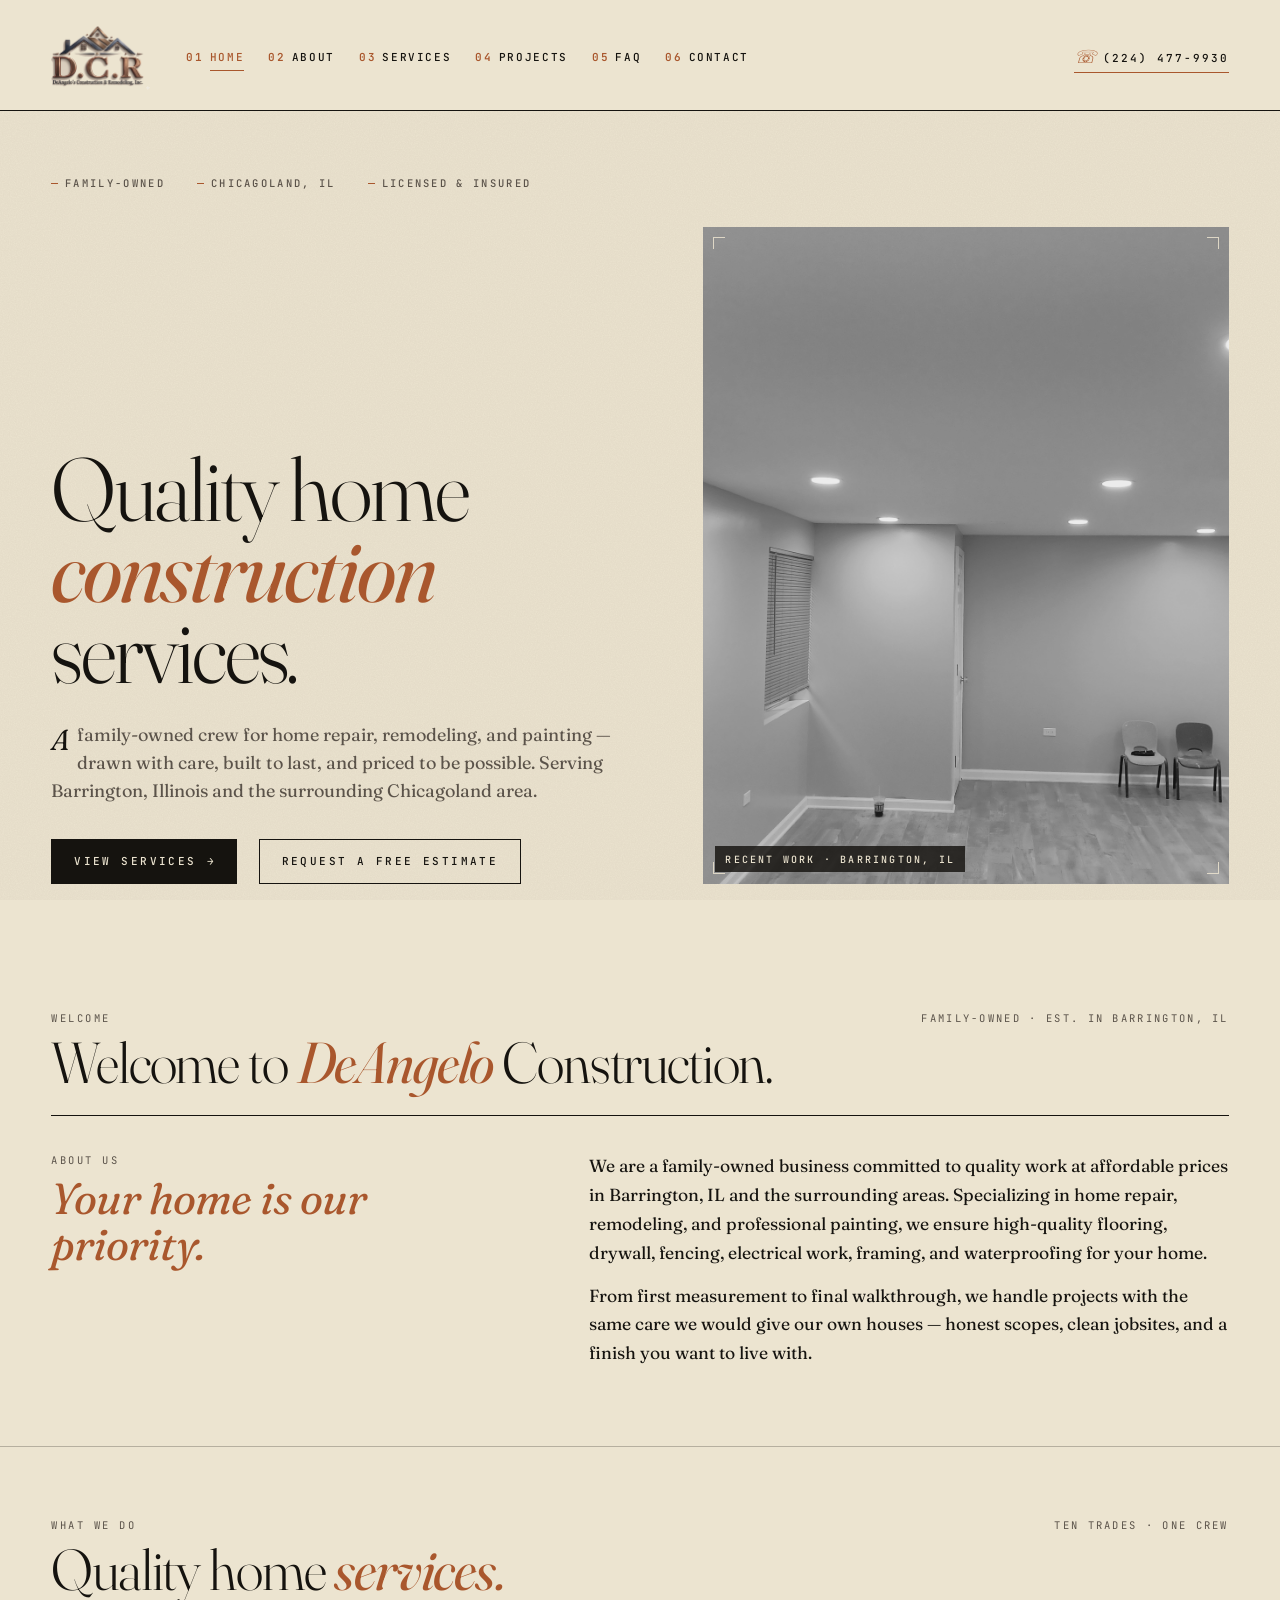
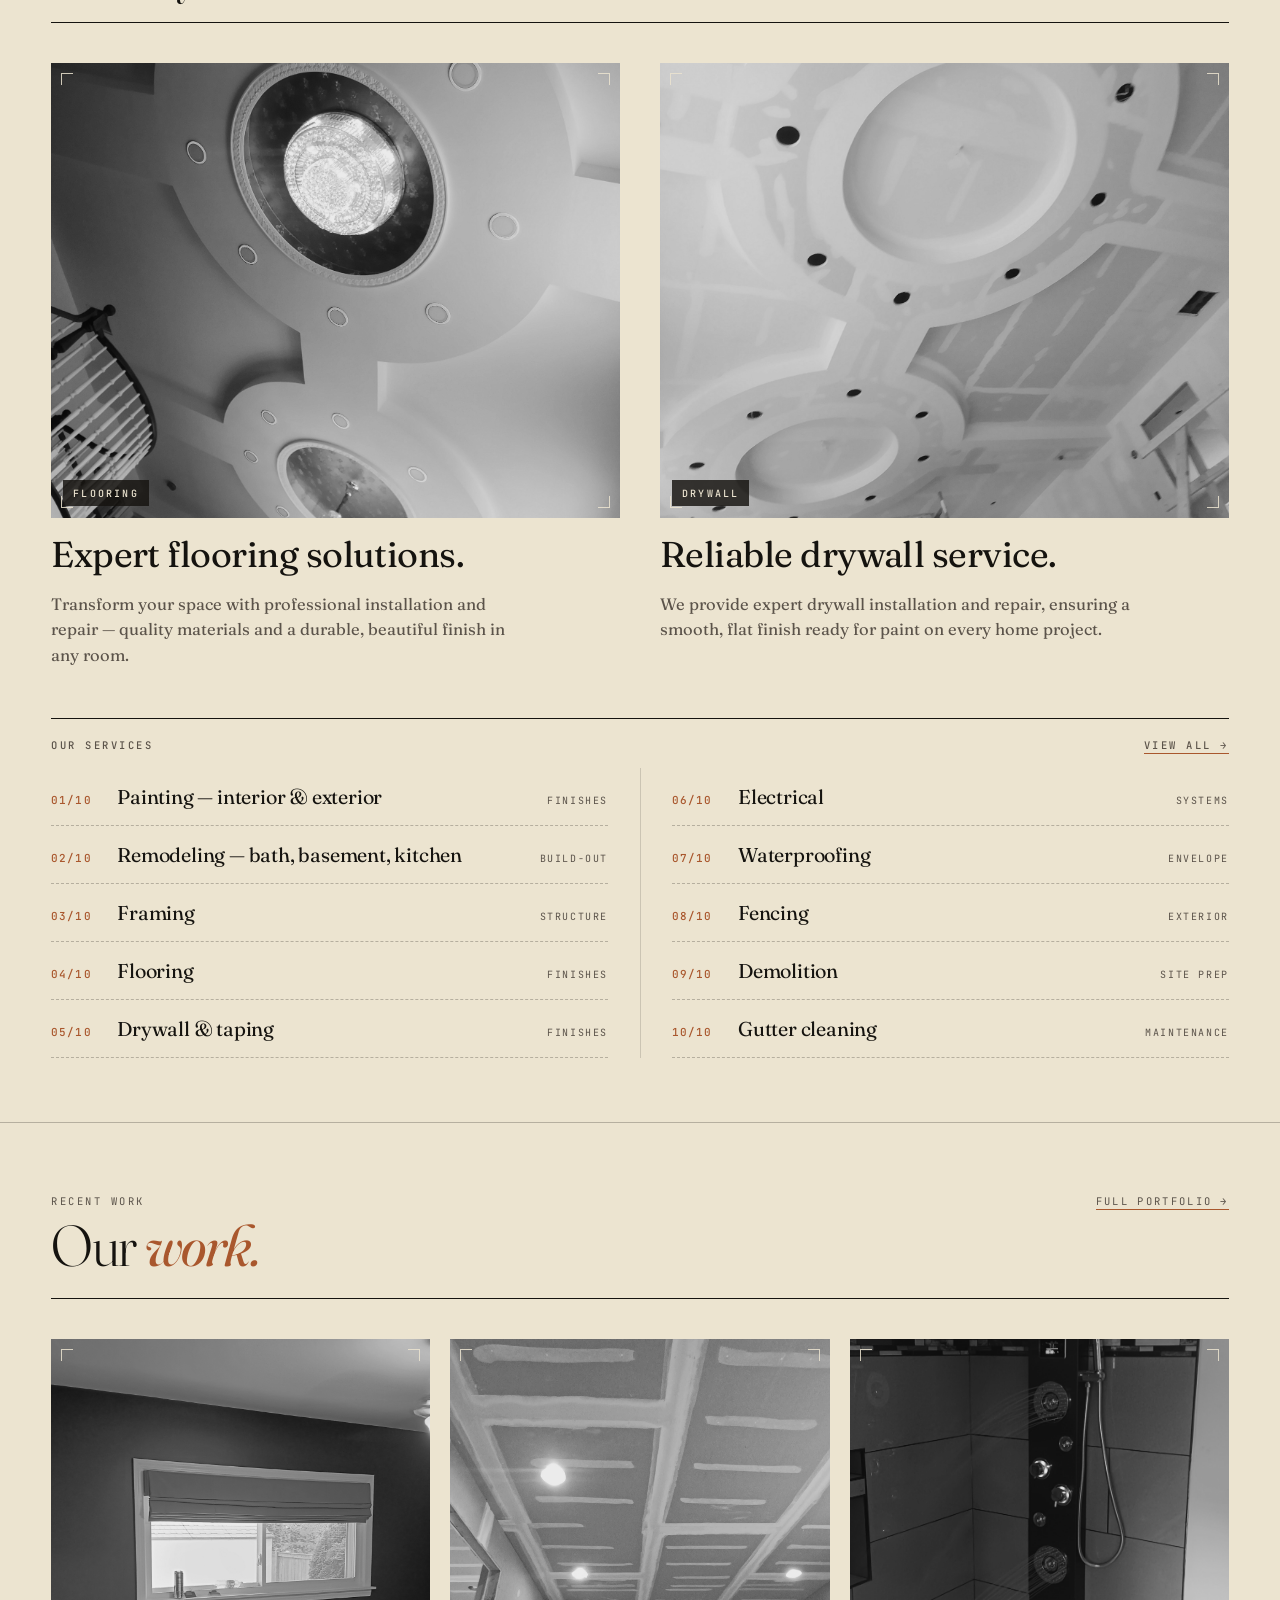
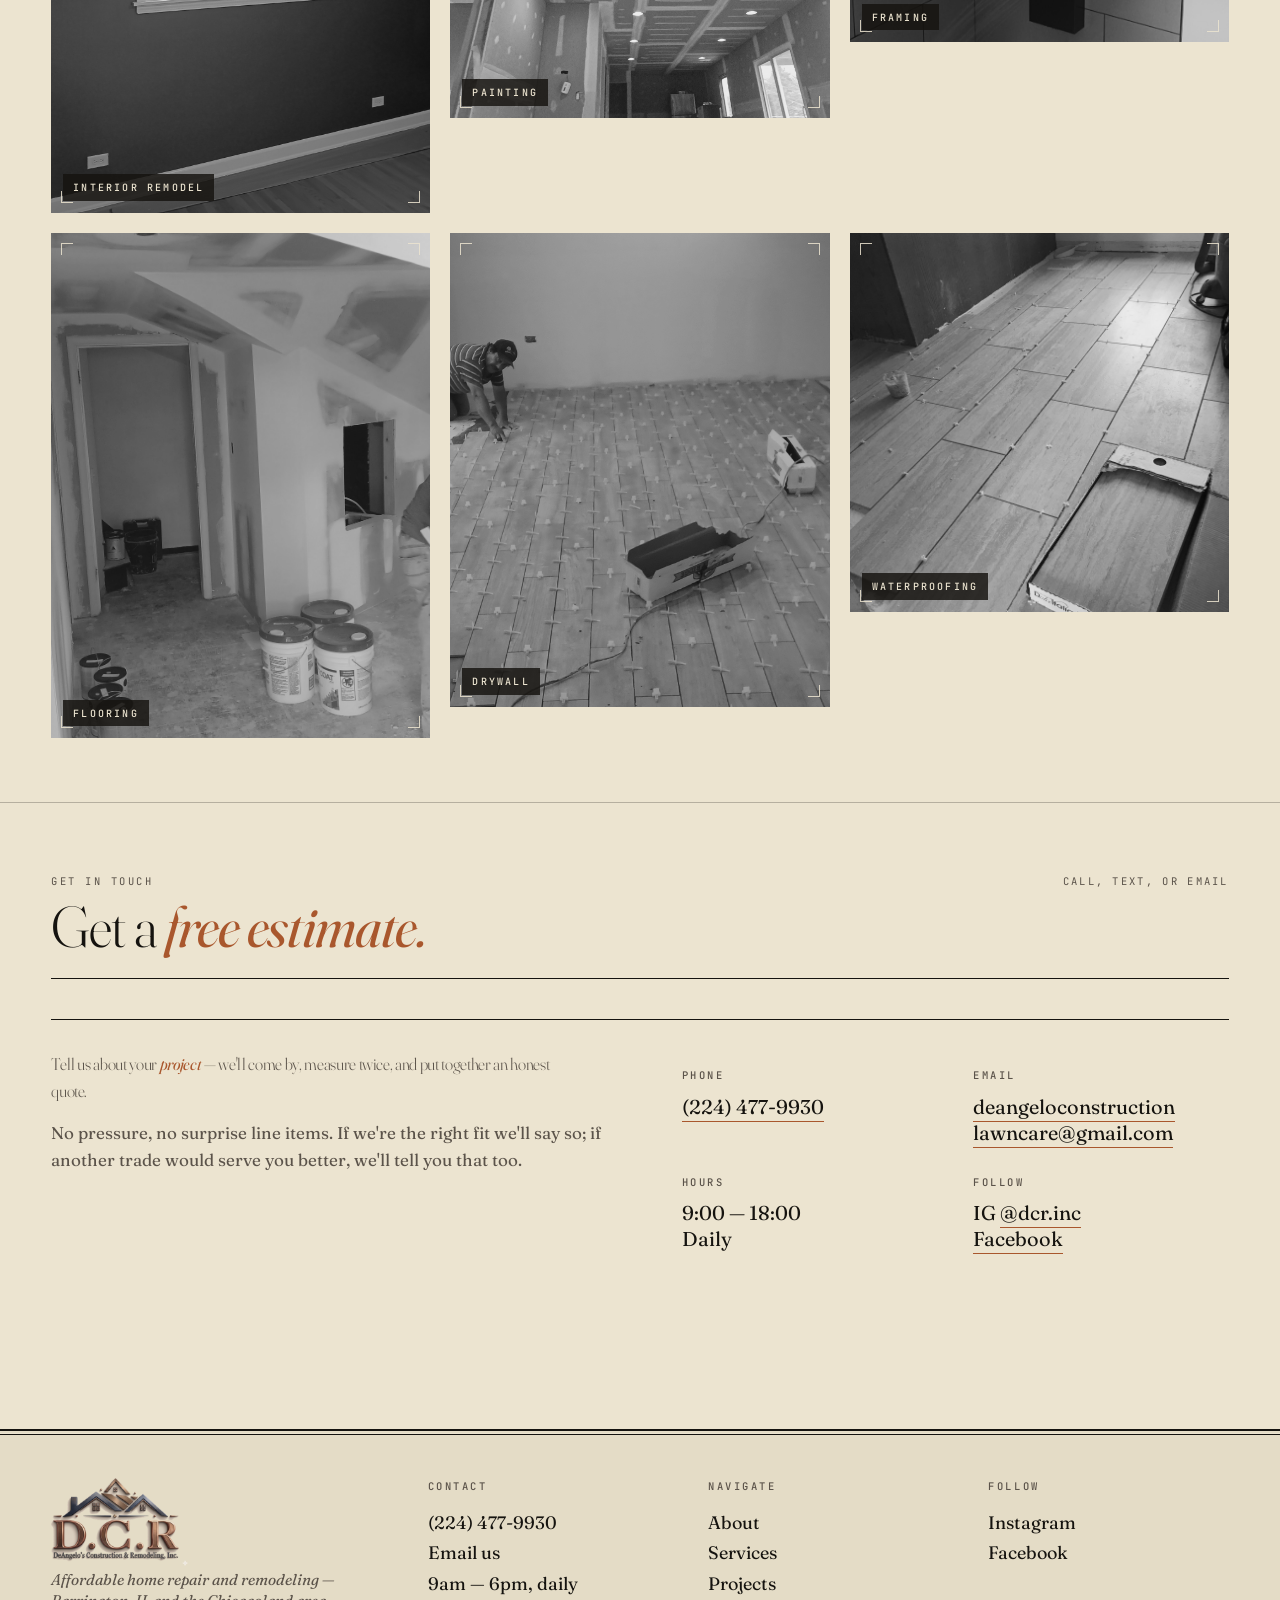
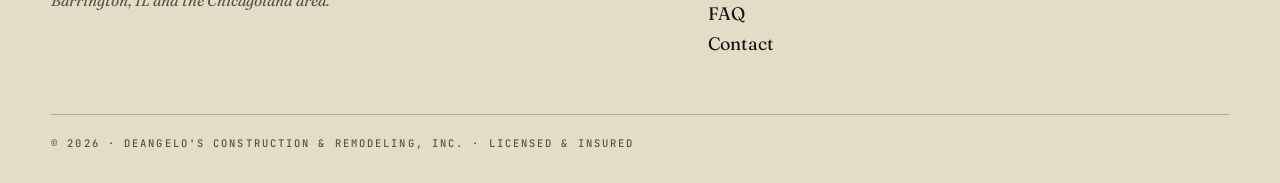
==== index.html @ f51b0d15 "Rebuild site as static HTML from WordPress backup - Six pages (home, about, services, projects, faq," ====
<!doctype html>
<html lang="en">
<head>
<meta charset="utf-8">
<meta name="viewport" content="width=device-width,initial-scale=1">
<title>DeAngelo's Construction &amp; Remodeling, Inc. — Quality Home Construction in Barrington, IL</title>
<meta name="description" content="Family-owned home repair and remodeling in Barrington, IL and the Chicagoland area. Painting, framing, flooring, drywall, electrical, and more.">

<link rel="icon" href="assets/images/favicon.ico" sizes="any">
<link rel="icon" type="image/png" sizes="32x32" href="assets/images/favicon-32.png">
<link rel="icon" type="image/png" sizes="192x192" href="assets/images/favicon-192.png">
<link rel="apple-touch-icon" href="assets/images/favicon-192.png">
<link rel="preconnect" href="https://fonts.googleapis.com">
<link rel="preconnect" href="https://fonts.gstatic.com" crossorigin>
<link href="https://fonts.googleapis.com/css2?family=Fraunces:ital,opsz,wght@0,9..144,300;0,9..144,400;0,9..144,500;0,9..144,600;0,9..144,800;1,9..144,300;1,9..144,400;1,9..144,500&family=JetBrains+Mono:wght@400;500;600&display=swap" rel="stylesheet">
<link rel="stylesheet" href="assets/styles.css">
</head>
<body>

<header class="site-nav">
  <div class="wrap">
    <a class="brand" href="index.html" aria-label="DeAngelo's Construction &amp; Remodeling, Inc. — home">
      <img src="assets/images/logo@sm.png" alt="DeAngelo's Construction &amp; Remodeling, Inc." width="400" height="258">
    </a>
    <button class="nav-toggle" type="button" aria-controls="primary-nav" aria-expanded="false" aria-label="Toggle navigation menu">
      <span class="bar"></span>
      <span class="bar"></span>
      <span class="bar"></span>
    </button>
    <nav id="primary-nav" aria-label="Primary">
      <ul class="nav-list">
        <li><span class="num">01</span><a href="index.html" aria-current="page">Home</a></li>
        <li><span class="num">02</span><a href="about.html">About</a></li>
        <li><span class="num">03</span><a href="services.html">Services</a></li>
        <li><span class="num">04</span><a href="projects.html">Projects</a></li>
        <li><span class="num">05</span><a href="faq.html">FAQ</a></li>
        <li><span class="num">06</span><a href="contact.html">Contact</a></li>
      </ul>
    </nav>
    <a class="nav-cta" href="tel:2244779930"><strong>☏</strong>(224) 477-9930</a>
  </div>
</header>

<main>

  <section class="hero">
    <div class="wrap">
      <div class="page-meta">
        
        
        <span>Family-owned</span>
        <span>Chicagoland, IL</span>
        <span>Licensed &amp; insured</span>
      </div>

      <div class="hero-grid">
        <div>
          <h1 class="hero-headline">Quality home <em>construction</em> services.</h1>
          <p class="hero-lede">A family-owned crew for home repair, remodeling, and painting — drawn with care, built to last, and priced to be possible. Serving Barrington, Illinois and the surrounding Chicagoland area.</p>
          <div class="hero-ctas">
            <a class="btn" href="services.html">View services <span class="arrow">→</span></a>
            <a class="btn btn-ghost" href="contact.html">Request a free estimate</a>
          </div>
        </div>
        <figure class="plate">
          <img src="assets/images/projects/1000006502.jpg" alt="Recent DeAngelo Construction project">
          
          <figcaption>Recent work · Barrington, IL</figcaption>
        </figure>
      </div>
    </div>
  </section>

  <section class="block">
    <div class="wrap">
      <div class="block-head">
        <div>
          <div class="eyebrow">Welcome</div>
          <h2>Welcome to <em>DeAngelo</em> Construction.</h2>
        </div>
        <span class="tag">Family-owned · Est. in Barrington, IL</span>
      </div>

      <div class="prose-grid">
        <div>
          <div class="label">About us</div>
          <h3>Your home is our priority.</h3>
        </div>
        <div>
          <p>We are a family-owned business committed to quality work at affordable prices in Barrington, IL and the surrounding areas. Specializing in home repair, remodeling, and professional painting, we ensure high-quality flooring, drywall, fencing, electrical work, framing, and waterproofing for your home.</p>
          <p>From first measurement to final walkthrough, we handle projects with the same care we would give our own houses — honest scopes, clean jobsites, and a finish you want to live with.</p>
        </div>
      </div>
    </div>
  </section>

  <section class="block">
    <div class="wrap">
      <div class="block-head">
        <div>
          <div class="eyebrow">What we do</div>
          <h2>Quality home <em>services.</em></h2>
        </div>
        <span class="tag">Ten trades · one crew</span>
      </div>

      <div class="feature-grid">

        <article class="feature">
          <figure class="plate">
            <img src="assets/images/projects/1000008046.jpg" alt="Flooring installation">
            
            <figcaption>Flooring</figcaption>
          </figure>
          
          <h3>Expert flooring solutions.</h3>
          <p>Transform your space with professional installation and repair — quality materials and a durable, beautiful finish in any room.</p>
        </article>

        <article class="feature">
          <figure class="plate">
            <img src="assets/images/projects/1000008059.jpg" alt="Drywall work">
            
            <figcaption>Drywall</figcaption>
          </figure>
          
          <h3>Reliable drywall service.</h3>
          <p>We provide expert drywall installation and repair, ensuring a smooth, flat finish ready for paint on every home project.</p>
        </article>

      </div>

      <div class="schedule">
        <div class="schedule-head">
          <span>Our services</span>
          <span><a href="services.html" style="border-bottom:1px solid var(--copper); padding-bottom:1px;">View all →</a></span>
        </div>
        <ol>
          <li><span class="num">01/10</span><span class="service">Painting — interior &amp; exterior</span><span class="tag">Finishes</span></li>
          <li><span class="num">02/10</span><span class="service">Remodeling — bath, basement, kitchen</span><span class="tag">Build-out</span></li>
          <li><span class="num">03/10</span><span class="service">Framing</span><span class="tag">Structure</span></li>
          <li><span class="num">04/10</span><span class="service">Flooring</span><span class="tag">Finishes</span></li>
          <li><span class="num">05/10</span><span class="service">Drywall &amp; taping</span><span class="tag">Finishes</span></li>
          <li><span class="num">06/10</span><span class="service">Electrical</span><span class="tag">Systems</span></li>
          <li><span class="num">07/10</span><span class="service">Waterproofing</span><span class="tag">Envelope</span></li>
          <li><span class="num">08/10</span><span class="service">Fencing</span><span class="tag">Exterior</span></li>
          <li><span class="num">09/10</span><span class="service">Demolition</span><span class="tag">Site prep</span></li>
          <li><span class="num">10/10</span><span class="service">Gutter cleaning</span><span class="tag">Maintenance</span></li>
        </ol>
      </div>
    </div>
  </section>

  <section class="block">
    <div class="wrap">
      <div class="block-head">
        <div>
          <div class="eyebrow">Recent work</div>
          <h2>Our <em>work.</em></h2>
        </div>
        <span class="tag"><a href="projects.html" style="border-bottom:1px solid var(--copper); padding-bottom:1px;">Full portfolio →</a></span>
      </div>

      <div class="gallery">
        <figure class="plate"><img src="assets/images/projects/1000005928.jpg" alt="Project photo"><figcaption>Interior remodel</figcaption></figure>
        <figure class="plate"><img src="assets/images/projects/1000006287.jpg" alt="Project photo"><figcaption>Painting</figcaption></figure>
        <figure class="plate"><img src="assets/images/projects/1000006771.jpg" alt="Project photo"><figcaption>Framing</figcaption></figure>
        <figure class="plate"><img src="assets/images/projects/1000006806.jpg" alt="Project photo"><figcaption>Flooring</figcaption></figure>
        <figure class="plate"><img src="assets/images/projects/1000006866.jpg" alt="Project photo"><figcaption>Drywall</figcaption></figure>
        <figure class="plate"><img src="assets/images/projects/1000007998.jpg" alt="Project photo"><figcaption>Waterproofing</figcaption></figure>
      </div>
    </div>
  </section>

  <section class="block">
    <div class="wrap">
      <div class="block-head">
        <div>
          <div class="eyebrow">Get in touch</div>
          <h2>Get a <em>free estimate.</em></h2>
        </div>
        <span class="tag">Call, text, or email</span>
      </div>

      <div class="contact-card">
        <div>
          <p class="contact-lede">Tell us about your <em>project</em> — we'll come by, measure twice, and put together an honest quote.</p>
          <p>No pressure, no surprise line items. If we're the right fit we'll say so; if another trade would serve you better, we'll tell you that too.</p>
        </div>
        <dl class="contact-info">
          <div>
            <dt>Phone</dt>
            <dd><a href="tel:2244779930">(224) 477-9930</a></dd>
          </div>
          <div>
            <dt>Email</dt>
            <dd><a href="mailto:deangeloconstructionlawncare@gmail.com">deangeloconstruction<br>lawncare@gmail.com</a></dd>
          </div>
          <div>
            <dt>Hours</dt>
            <dd>9:00 — 18:00<br>Daily</dd>
          </div>
          <div>
            <dt>Follow</dt>
            <dd>IG <a href="https://www.instagram.com/dcr.inc" rel="noopener">@dcr.inc</a><br><a href="https://www.facebook.com/profile.php?id=100078716022917" rel="noopener">Facebook</a></dd>
          </div>
        </dl>
      </div>
    </div>
  </section>

</main>

<footer class="site-footer">
  <div class="wrap">
    <div class="footer-grid">
      <div>
        <p class="footer-mark"><img src="assets/images/logo@sm.png" alt="DeAngelo's Construction &amp; Remodeling, Inc." width="400" height="258"></p>
        <p class="footer-tag">Affordable home repair and remodeling — Barrington, IL and the Chicagoland area.</p>
      </div>
      <div>
        <h4>Contact</h4>
        <ul>
          <li><a href="tel:2244779930">(224) 477-9930</a></li>
          <li><a href="mailto:deangeloconstructionlawncare@gmail.com">Email us</a></li>
          <li>9am — 6pm, daily</li>
        </ul>
      </div>
      <div>
        <h4>Navigate</h4>
        <ul>
          <li><a href="about.html">About</a></li>
          <li><a href="services.html">Services</a></li>
          <li><a href="projects.html">Projects</a></li>
          <li><a href="faq.html">FAQ</a></li>
          <li><a href="contact.html">Contact</a></li>
        </ul>
      </div>
      <div>
        <h4>Follow</h4>
        <ul>
          <li><a href="https://www.instagram.com/dcr.inc" rel="noopener">Instagram</a></li>
          <li><a href="https://www.facebook.com/profile.php?id=100078716022917" rel="noopener">Facebook</a></li>
        </ul>
      </div>
    </div>

    <div class="colophon">
      <span>© <span id="year">2026</span> · DeAngelo's Construction &amp; Remodeling, Inc. · Licensed &amp; insured</span>
      
    </div>
  </div>
</footer>

<script>
document.getElementById('year').textContent = new Date().getFullYear();
document.querySelectorAll('.nav-toggle').forEach(btn => {
  btn.addEventListener('click', () => {
    btn.setAttribute('aria-expanded', btn.getAttribute('aria-expanded') !== 'true');
  });
});
</script>
</body>
</html>
---- assets/styles.css ----
/* =========================================================
   DeAngelo Construction & Remodeling
   Blueprint & Craft — shared stylesheet
   ========================================================= */

:root {
  --bg:        #ece4d0;   /* paper cream */
  --bg-soft:   #e4dcc6;
  --bg-deep:   #d9d0b8;
  --ink:       #15130f;   /* graphite */
  --ink-soft:  #5b534a;
  --ink-mid:   #3a3630;
  --copper:    #a9572d;
  --copper-lt: #c47848;
  --rule:      rgba(21,19,15,0.25);
  --rule-soft: rgba(21,19,15,0.15);

  --font-display: "Fraunces", "Playfair Display", Georgia, serif;
  --font-body:    "Fraunces", Georgia, serif;
  --font-mono:    "JetBrains Mono", ui-monospace, Menlo, Consolas, monospace;

  --max: 1360px;
  --pad: clamp(24px, 4vw, 72px);
}

* { box-sizing: border-box; }
html { scroll-behavior: smooth; }
html, body { margin: 0; padding: 0; }

body {
  background: var(--bg);
  color: var(--ink);
  font-family: var(--font-body);
  font-size: 17px;
  line-height: 1.55;
  font-variation-settings: "opsz" 16;
  overflow-x: hidden;
}

/* paper grain overlay */
body::before {
  content: "";
  position: fixed; inset: 0;
  pointer-events: none;
  background-image: url("data:image/svg+xml;utf8,<svg xmlns='http://www.w3.org/2000/svg' width='240' height='240'><filter id='n'><feTurbulence type='fractalNoise' baseFrequency='0.85' numOctaves='2' seed='4'/><feColorMatrix values='0 0 0 0 0.08  0 0 0 0 0.06  0 0 0 0 0.03  0 0 0 0.065 0'/></filter><rect width='240' height='240' filter='url(%23n)'/></svg>");
  mix-blend-mode: multiply;
  opacity: 0.9;
  z-index: 1;
}

/* lift content above the grain */
.site-nav, main, .site-footer { position: relative; z-index: 2; }

a { color: inherit; text-decoration: none; }
img { max-width: 100%; display: block; }

::selection { background: var(--copper); color: var(--bg); }

/* =========================================================
   Reusable type
   ========================================================= */

.mono {
  font-family: var(--font-mono);
  font-size: 10.5px;
  font-weight: 500;
  letter-spacing: 0.22em;
  text-transform: uppercase;
  color: var(--ink-soft);
}

.mono .copper, .copper { color: var(--copper); }

.rule {
  height: 1px;
  background: var(--ink);
  border: 0;
  margin: 0;
}

/* =========================================================
   Wrapper
   ========================================================= */

.wrap {
  max-width: var(--max);
  margin: 0 auto;
  padding-left: var(--pad);
  padding-right: var(--pad);
}

/* =========================================================
   Site navigation
   ========================================================= */

.site-nav {
  padding: 26px 0 20px;
  border-bottom: 1px solid var(--ink);
  background: var(--bg);
}

.site-nav .wrap {
  display: grid;
  grid-template-columns: auto 1fr auto;
  gap: 36px;
  align-items: center;
}

.brand {
  display: flex;
  align-items: center;
  line-height: 0;
}
.brand img {
  height: 64px;
  width: auto;
  display: block;
  transition: opacity 0.25s;
}
.brand:hover img { opacity: 0.85; }

.nav-list {
  list-style: none;
  margin: 0; padding: 0;
  display: flex;
  flex-wrap: wrap;
  gap: 4px 24px;
  justify-self: center;
  font-family: var(--font-mono);
  font-size: 11px;
  font-weight: 500;
  letter-spacing: 0.15em;
  text-transform: uppercase;
}
.nav-list li { display: flex; align-items: baseline; gap: 6px; }
.nav-list .num { color: var(--copper); font-weight: 600; }
.nav-list a {
  position: relative;
  padding: 3px 0;
  transition: color 0.2s;
}
.nav-list a::after {
  content: "";
  position: absolute;
  left: 0; right: 0; bottom: -1px;
  height: 1px;
  background: var(--copper);
  transform: scaleX(0);
  transform-origin: left;
  transition: transform 0.3s cubic-bezier(.2,.7,.2,1);
}
.nav-list a:hover::after,
.nav-list a[aria-current="page"]::after { transform: scaleX(1); }
.nav-list a[aria-current="page"] { color: var(--copper); }

.nav-cta {
  font-family: var(--font-mono);
  font-size: 11px;
  font-weight: 500;
  letter-spacing: 0.18em;
  text-transform: uppercase;
  color: var(--ink);
  border-bottom: 1px solid var(--copper);
  padding-bottom: 2px;
  white-space: nowrap;
  justify-self: end;
}
.nav-cta strong {
  font-family: var(--font-display);
  font-weight: 500;
  font-style: italic;
  font-size: 18px;
  letter-spacing: 0;
  text-transform: none;
  color: var(--copper);
  margin-right: 6px;
  vertical-align: -1px;
}

/* Hamburger button — hidden on desktop, shown on mobile */
.nav-toggle {
  display: none;
  cursor: pointer;
  width: 44px;
  height: 44px;
  padding: 0;
  border: 1px solid var(--ink);
  background: transparent;
  flex-direction: column;
  justify-content: center;
  align-items: center;
  gap: 5px;
  font: inherit;
  color: inherit;
  transition: background 0.2s;
}
.nav-toggle .bar {
  display: block;
  width: 20px;
  height: 1.5px;
  background: var(--ink);
  transform-origin: center;
  transition: transform 0.25s cubic-bezier(.2,.6,.2,1), opacity 0.2s, background 0.2s;
}
.nav-toggle[aria-expanded="true"] { background: var(--ink); }
.nav-toggle[aria-expanded="true"] .bar { background: var(--bg); }
.nav-toggle[aria-expanded="true"] .bar:nth-child(1) { transform: translateY(6.5px) rotate(45deg); }
.nav-toggle[aria-expanded="true"] .bar:nth-child(2) { opacity: 0; }
.nav-toggle[aria-expanded="true"] .bar:nth-child(3) { transform: translateY(-6.5px) rotate(-45deg); }

/* =========================================================
   Page meta row — "Figure 01 · Plate A · etc."
   ========================================================= */

.page-meta {
  display: flex;
  flex-wrap: wrap;
  gap: 6px 32px;
  padding: 22px 0 0;
  font-family: var(--font-mono);
  font-size: 10.5px;
  font-weight: 500;
  letter-spacing: 0.22em;
  text-transform: uppercase;
  color: var(--ink-soft);
}
.page-meta span { position: relative; padding-left: 14px; }
.page-meta span::before {
  content: "";
  position: absolute;
  left: 0; top: 50%;
  width: 7px; height: 1px;
  background: var(--copper);
}

/* =========================================================
   Hero — full home hero with side-by-side composition
   ========================================================= */

.hero {
  padding: 42px 0 56px;
}
.hero-grid {
  display: grid;
  grid-template-columns: 1.15fr 1fr;
  gap: 48px;
  align-items: end;
  margin-top: 36px;
}
.hero-headline {
  margin: 0;
  font-family: var(--font-display);
  font-weight: 300;
  font-size: clamp(52px, 7vw, 120px);
  line-height: 0.9;
  letter-spacing: -0.025em;
  font-variation-settings: "opsz" 144;
  text-wrap: balance;
}
.hero-headline em {
  font-style: italic;
  font-weight: 400;
  color: var(--copper);
}
.hero-lede {
  margin: 30px 0 0;
  font-size: 18px;
  line-height: 1.55;
  max-width: 48ch;
  color: var(--ink-soft);
}
.hero-lede::first-letter {
  font-size: 1.6em;
  line-height: 0.9;
  float: left;
  padding: 6px 8px 0 0;
  color: var(--ink);
  font-style: italic;
  font-weight: 400;
}

.hero-ctas {
  margin-top: 34px;
  display: flex;
  flex-wrap: wrap;
  gap: 16px 22px;
  align-items: center;
}

.btn {
  display: inline-flex;
  align-items: center;
  gap: 10px;
  padding: 13px 22px;
  font-family: var(--font-mono);
  font-size: 11px;
  font-weight: 500;
  letter-spacing: 0.22em;
  text-transform: uppercase;
  background: var(--ink);
  color: var(--bg);
  border: 1px solid var(--ink);
  transition: background 0.25s, color 0.25s, transform 0.25s;
}
.btn:hover { background: var(--copper); border-color: var(--copper); transform: translateY(-1px); }

.btn-ghost {
  background: transparent;
  color: var(--ink);
}
.btn-ghost:hover {
  background: var(--ink);
  color: var(--bg);
}

.btn .arrow { font-family: var(--font-mono); font-weight: 600; letter-spacing: 0; }

/* =========================================================
   Photo plate
   ========================================================= */

.plate {
  aspect-ratio: 4/5;
  position: relative;
  overflow: hidden;
  margin: 0;
  background: #2a2824;
}
.plate img {
  width: 100%; height: 100%;
  object-fit: cover; display: block;
  filter: grayscale(1) contrast(0.97) brightness(0.94);
  transition: filter 0.6s;
}
.plate:hover img { filter: grayscale(0.15) contrast(1) brightness(1); }
.plate figcaption {
  position: absolute;
  left: 12px; bottom: 12px;
  padding: 6px 10px 5px;
  font-family: var(--font-mono);
  font-size: 10px;
  font-weight: 500;
  letter-spacing: 0.22em;
  text-transform: uppercase;
  color: var(--bg);
  background: rgba(21,19,15,0.82);
}
.plate .index {
  position: absolute;
  top: 12px; right: 12px;
  padding: 5px 9px;
  font-family: var(--font-mono);
  font-size: 10px;
  font-weight: 500;
  letter-spacing: 0.18em;
  color: var(--bg);
  background: rgba(21,19,15,0.82);
}
/* registration tick marks in each corner */
.plate::before {
  content: "";
  position: absolute; inset: 10px;
  pointer-events: none;
  z-index: 3;
  background:
    linear-gradient(var(--bg),var(--bg)) top left    /12px 1px no-repeat,
    linear-gradient(var(--bg),var(--bg)) top left    /1px 12px no-repeat,
    linear-gradient(var(--bg),var(--bg)) top right   /12px 1px no-repeat,
    linear-gradient(var(--bg),var(--bg)) top right   /1px 12px no-repeat,
    linear-gradient(var(--bg),var(--bg)) bottom left /12px 1px no-repeat,
    linear-gradient(var(--bg),var(--bg)) bottom left /1px 12px no-repeat,
    linear-gradient(var(--bg),var(--bg)) bottom right/12px 1px no-repeat,
    linear-gradient(var(--bg),var(--bg)) bottom right/1px 12px no-repeat;
  opacity: 0.85;
}

/* =========================================================
   Page header (for interior pages)
   ========================================================= */

.page-header {
  padding: 56px 0 48px;
  border-bottom: 1px solid var(--ink);
}
.page-header .page-meta { padding-top: 0; }
.page-header h1 {
  margin: 28px 0 0;
  font-family: var(--font-display);
  font-weight: 300;
  font-size: clamp(64px, 9vw, 148px);
  line-height: 0.88;
  letter-spacing: -0.03em;
  font-variation-settings: "opsz" 144;
  text-wrap: balance;
}
.page-header h1 em {
  font-style: italic;
  font-weight: 400;
  color: var(--copper);
}
.page-header .dek {
  margin: 22px 0 0;
  max-width: 60ch;
  font-size: 19px;
  line-height: 1.5;
  color: var(--ink-soft);
}
.page-header .dek::first-letter {
  font-size: 1.6em;
  line-height: 0.9;
  float: left;
  padding: 6px 8px 0 0;
  color: var(--ink);
  font-style: italic;
}

/* =========================================================
   Generic section
   ========================================================= */

section.block { padding: 64px 0; }
section.block + section.block { border-top: 1px solid var(--rule); }

.block-head {
  display: grid;
  grid-template-columns: 1fr auto;
  align-items: baseline;
  gap: 24px;
  padding-bottom: 24px;
  border-bottom: 1px solid var(--ink);
}
.block-head .eyebrow { font-family: var(--font-mono); font-size: 10.5px; letter-spacing: 0.24em; text-transform: uppercase; color: var(--ink-soft); }
.block-head h2 {
  margin: 10px 0 0;
  font-family: var(--font-display);
  font-weight: 300;
  font-size: clamp(38px, 4.5vw, 68px);
  line-height: 0.95;
  letter-spacing: -0.02em;
  font-variation-settings: "opsz" 120;
}
.block-head h2 em { font-style: italic; font-weight: 400; color: var(--copper); }
.block-head .tag {
  font-family: var(--font-mono);
  font-size: 10.5px;
  letter-spacing: 0.22em;
  text-transform: uppercase;
  color: var(--ink-soft);
  padding-top: 6px;
  white-space: nowrap;
}

/* =========================================================
   Welcome / prose block
   ========================================================= */

.prose-grid {
  display: grid;
  grid-template-columns: 1fr 1.35fr;
  gap: 64px;
  margin-top: 36px;
  align-items: start;
}
.prose-grid .label {
  font-family: var(--font-mono);
  font-size: 10.5px;
  letter-spacing: 0.24em;
  text-transform: uppercase;
  color: var(--ink-soft);
}
.prose-grid h3 {
  margin: 8px 0 18px;
  font-family: var(--font-display);
  font-weight: 400;
  font-style: italic;
  font-size: clamp(30px, 3.4vw, 46px);
  line-height: 1.05;
  letter-spacing: -0.015em;
  color: var(--copper);
}
.prose-grid p {
  margin: 0 0 14px;
  font-size: 17.5px;
  line-height: 1.65;
}
.prose-grid p strong { font-weight: 600; }
.prose-grid ul {
  margin: 14px 0 0;
  padding: 0;
  list-style: none;
}
.prose-grid ul li {
  position: relative;
  padding: 6px 0 6px 28px;
  border-top: 1px dashed var(--rule);
  font-size: 16px;
}
.prose-grid ul li:last-child { border-bottom: 1px dashed var(--rule); }
.prose-grid ul li::before {
  content: "+";
  position: absolute;
  left: 4px; top: 6px;
  font-family: var(--font-mono);
  color: var(--copper);
  font-weight: 600;
}

/* =========================================================
   Feature cards — two-column spec cards
   ========================================================= */

.feature-grid {
  display: grid;
  grid-template-columns: 1fr 1fr;
  gap: 40px;
  margin-top: 40px;
}
.feature {
  display: grid;
  grid-template-rows: auto auto auto 1fr;
  gap: 18px;
}
.feature .plate { aspect-ratio: 5/4; }
.feature .num {
  font-family: var(--font-mono);
  font-size: 10.5px;
  letter-spacing: 0.22em;
  text-transform: uppercase;
  color: var(--copper);
}
.feature h3 {
  margin: 0;
  font-family: var(--font-display);
  font-weight: 400;
  font-size: clamp(26px, 2.8vw, 36px);
  line-height: 1.05;
  letter-spacing: -0.015em;
}
.feature p {
  margin: 0;
  font-size: 16.5px;
  line-height: 1.55;
  color: var(--ink-soft);
  max-width: 44ch;
}

/* =========================================================
   Drawing schedule — services as numbered list
   ========================================================= */

.schedule {
  margin-top: 32px;
  padding-top: 18px;
  border-top: 1px solid var(--ink);
}
.schedule-head {
  display: flex;
  justify-content: space-between;
  align-items: baseline;
  margin-bottom: 14px;
  font-family: var(--font-mono);
  font-size: 10.5px;
  font-weight: 500;
  letter-spacing: 0.24em;
  text-transform: uppercase;
  color: var(--ink-soft);
}
.schedule ol {
  list-style: none; margin: 0; padding: 0;
  columns: 2;
  column-gap: 64px;
  column-rule: 1px solid var(--rule-soft);
}
.schedule li {
  display: grid;
  grid-template-columns: 52px 1fr auto;
  align-items: baseline;
  gap: 14px;
  padding: 13px 0;
  border-bottom: 1px dashed var(--rule);
  break-inside: avoid;
}
.schedule li .num {
  font-family: var(--font-mono);
  font-size: 11px;
  font-weight: 500;
  letter-spacing: 0.1em;
  color: var(--copper);
}
.schedule li .service {
  font-family: var(--font-display);
  font-size: 20px;
  font-weight: 400;
  font-variation-settings: "opsz" 36;
  letter-spacing: -0.01em;
}
.schedule li .tag {
  font-family: var(--font-mono);
  font-size: 10px;
  letter-spacing: 0.16em;
  text-transform: uppercase;
  color: var(--ink-soft);
}

/* =========================================================
   Service plates (detailed — for /services page)
   ========================================================= */

.service-list {
  list-style: none;
  margin: 40px 0 0;
  padding: 0;
  counter-reset: sv;
}
.service-list > li {
  counter-increment: sv;
  display: grid;
  grid-template-columns: 80px 1fr auto;
  gap: 28px;
  align-items: baseline;
  padding: 26px 0;
  border-top: 1px solid var(--rule);
  transition: background 0.3s;
}
.service-list > li:last-child { border-bottom: 1px solid var(--rule); }
.service-list > li:hover { background: rgba(169,87,45,0.05); }
.service-list > li .num {
  font-family: var(--font-mono);
  font-size: 11px;
  font-weight: 500;
  letter-spacing: 0.14em;
  color: var(--copper);
}
.service-list > li .num::before {
  content: counter(sv, decimal-leading-zero) "/10";
}
.service-list > li .body h3 {
  margin: 0 0 6px;
  font-family: var(--font-display);
  font-weight: 400;
  font-size: clamp(26px, 3vw, 38px);
  line-height: 1.1;
  letter-spacing: -0.015em;
}
.service-list > li .body p {
  margin: 0;
  max-width: 64ch;
  color: var(--ink-soft);
  line-height: 1.55;
  font-size: 16.5px;
}
.service-list > li .tag {
  font-family: var(--font-mono);
  font-size: 10px;
  letter-spacing: 0.2em;
  text-transform: uppercase;
  color: var(--ink-soft);
  white-space: nowrap;
}

/* =========================================================
   Project gallery
   ========================================================= */

.gallery {
  margin-top: 40px;
  display: grid;
  grid-template-columns: repeat(3, 1fr);
  gap: 20px;
}
.gallery .plate { aspect-ratio: 4/5; }
.gallery .plate:nth-child(4n+2) { aspect-ratio: 1/1; }
.gallery .plate:nth-child(4n+3) { aspect-ratio: 5/4; }
.gallery .plate:nth-child(4n)   { aspect-ratio: 3/4; }

/* =========================================================
   FAQ — details/summary
   ========================================================= */

.faqs {
  margin: 40px 0 0;
  padding: 0;
  list-style: none;
  counter-reset: faq;
}
.faqs details {
  counter-increment: faq;
  padding: 22px 0;
  border-top: 1px solid var(--rule);
}
.faqs details:last-child { border-bottom: 1px solid var(--rule); }
.faqs summary {
  list-style: none;
  cursor: pointer;
  display: grid;
  grid-template-columns: 64px 1fr auto;
  gap: 20px;
  align-items: baseline;
  font-family: var(--font-display);
  font-weight: 400;
  font-size: clamp(20px, 2.2vw, 28px);
  line-height: 1.25;
  letter-spacing: -0.01em;
  transition: color 0.2s;
}
.faqs summary::-webkit-details-marker { display: none; }
.faqs summary:hover { color: var(--copper); }
.faqs summary::before {
  content: "Q." counter(faq, decimal-leading-zero);
  font-family: var(--font-mono);
  font-size: 11px;
  font-weight: 500;
  letter-spacing: 0.16em;
  color: var(--copper);
}
.faqs summary .plus {
  font-family: var(--font-mono);
  font-size: 18px;
  color: var(--copper);
  transition: transform 0.3s;
  line-height: 1;
}
.faqs details[open] summary .plus { transform: rotate(45deg); }
.faqs .answer {
  grid-column: 2;
  margin: 14px 0 0 84px;
  max-width: 62ch;
  color: var(--ink-soft);
  font-size: 17px;
  line-height: 1.65;
}
.faqs .answer::before {
  content: "A.";
  font-family: var(--font-mono);
  font-size: 11px;
  letter-spacing: 0.16em;
  color: var(--copper);
  display: block;
  margin-bottom: 4px;
}

/* =========================================================
   Contact card — large, gallery-plate style
   ========================================================= */

.contact-card {
  margin-top: 40px;
  display: grid;
  grid-template-columns: 1.05fr 1fr;
  gap: 56px;
  align-items: start;
  padding-top: 30px;
  border-top: 1px solid var(--ink);
}
.contact-lede {
  font-family: var(--font-display);
  font-weight: 300;
  font-size: clamp(30px, 3.6vw, 48px);
  line-height: 1.05;
  letter-spacing: -0.02em;
  margin: 0 0 22px;
  font-variation-settings: "opsz" 108;
}
.contact-lede em { font-style: italic; font-weight: 400; color: var(--copper); }
.contact-card p { margin: 0 0 14px; font-size: 17px; line-height: 1.6; color: var(--ink-soft); max-width: 52ch; }

.contact-info {
  display: grid;
  grid-template-columns: 1fr 1fr;
  gap: 28px 36px;
}
.contact-info dt {
  font-family: var(--font-mono);
  font-size: 10.5px;
  font-weight: 500;
  letter-spacing: 0.24em;
  text-transform: uppercase;
  color: var(--ink-soft);
  margin-bottom: 10px;
}
.contact-info dd {
  margin: 0;
  font-family: var(--font-display);
  font-size: 20px;
  font-weight: 400;
  line-height: 1.3;
  font-variation-settings: "opsz" 24;
}
.contact-info dd a {
  border-bottom: 1px solid var(--copper);
  padding-bottom: 2px;
  transition: color 0.2s, border-color 0.2s;
}
.contact-info dd a:hover { color: var(--copper); }

.territory {
  margin-top: 30px;
  padding-top: 24px;
  border-top: 1px dashed var(--rule);
  font-size: 14.5px;
  line-height: 1.6;
  color: var(--ink-soft);
  font-style: italic;
  font-variation-settings: "opsz" 14;
}
.territory strong {
  font-style: normal;
  font-family: var(--font-mono);
  font-size: 10.5px;
  font-weight: 500;
  letter-spacing: 0.22em;
  text-transform: uppercase;
  color: var(--ink);
  margin-right: 10px;
}

/* =========================================================
   Footer
   ========================================================= */

.site-footer {
  margin-top: 96px;
  padding: 48px 0 32px;
  border-top: 1px solid var(--ink);
  background: var(--bg-soft);
  position: relative;
}
.site-footer::before {
  content: "";
  position: absolute;
  left: 0; right: 0; top: 0;
  height: 1px;
  background: var(--ink);
  box-shadow: 0 3px 0 var(--bg), 0 4px 0 var(--ink);
}

.footer-grid {
  display: grid;
  grid-template-columns: 1.4fr 1fr 1fr 1fr;
  gap: 40px;
}
.footer-grid h4 {
  margin: 0 0 14px;
  font-family: var(--font-mono);
  font-size: 10.5px;
  font-weight: 500;
  letter-spacing: 0.24em;
  text-transform: uppercase;
  color: var(--ink-soft);
}
.footer-grid p, .footer-grid li {
  margin: 0;
  font-family: var(--font-display);
  font-size: 18px;
  font-weight: 400;
  line-height: 1.35;
  font-variation-settings: "opsz" 20;
}
.footer-grid ul { list-style: none; padding: 0; display: grid; gap: 6px; }
.footer-grid a { border-bottom: 1px solid transparent; transition: border-color 0.2s, color 0.2s; }
.footer-grid a:hover { color: var(--copper); border-color: var(--copper); }

.footer-mark { margin: 0 0 14px; line-height: 0; }
.footer-mark img {
  height: 88px;
  width: auto;
  display: block;
}
.footer-tag {
  max-width: 30ch;
  font-size: 15.5px !important;
  color: var(--ink-soft);
  font-style: italic;
  margin-top: 4px !important;
}

.colophon {
  margin-top: 40px;
  padding-top: 20px;
  border-top: 1px solid var(--rule);
  display: flex;
  flex-wrap: wrap;
  gap: 12px 24px;
  justify-content: space-between;
  align-items: center;
  font-family: var(--font-mono);
  font-size: 10.5px;
  font-weight: 500;
  letter-spacing: 0.2em;
  text-transform: uppercase;
  color: var(--ink-soft);
}
.colophon a { border-bottom: 1px solid var(--rule); padding-bottom: 1px; }
.colophon a:hover { color: var(--copper); border-color: var(--copper); }

/* =========================================================
   Page-load animation
   ========================================================= */

@keyframes rise {
  from { opacity: 0; transform: translateY(14px); }
  to   { opacity: 1; transform: translateY(0); }
}

main > *, .site-nav > * {
  animation: rise 0.7s cubic-bezier(.2,.65,.2,1) both;
}
main > *:nth-child(1) { animation-delay: 0.05s; }
main > *:nth-child(2) { animation-delay: 0.15s; }
main > *:nth-child(3) { animation-delay: 0.25s; }
main > *:nth-child(4) { animation-delay: 0.35s; }
main > *:nth-child(5) { animation-delay: 0.45s; }

@media (prefers-reduced-motion: reduce) {
  main > *, .site-nav > * { animation: none; }
  .plate img { transition: none; }
}

/* =========================================================
   Responsive
   ========================================================= */

@media (max-width: 1040px) {
  .hero-grid,
  .prose-grid,
  .contact-card,
  .footer-grid { grid-template-columns: 1fr; gap: 40px; }
  .feature-grid { grid-template-columns: 1fr; }
  .gallery { grid-template-columns: 1fr 1fr; }
  .schedule ol { columns: 1; }
}

/* Mobile navigation — hamburger drawer */
@media (max-width: 860px) {
  .site-nav { position: relative; z-index: 20; }
  .site-nav .wrap {
    display: flex;
    align-items: center;
    gap: 14px;
  }
  .brand       { order: 1; }
  .nav-cta     {
    order: 2;
    flex: 1;
    justify-self: unset;
    text-align: center;
    border-bottom: 0;
    padding-bottom: 0;
    font-size: 10px;
    white-space: nowrap;
  }
  .nav-cta strong { font-size: 17px; margin-right: 5px; }
  .nav-toggle  { order: 3; display: flex; flex: 0 0 auto; }

  .site-nav nav {
    display: none;
    position: absolute;
    top: 100%;
    left: 0;
    right: 0;
    z-index: 1;
    background: var(--bg);
    border-top: 1px solid var(--ink);
    border-bottom: 1px solid var(--ink);
    padding: 10px var(--pad) 16px;
    box-shadow: 0 16px 28px -18px rgba(21,19,15,0.35);
    animation: drawer-drop 0.22s cubic-bezier(.2,.7,.2,1);
  }
  /* Solid fill — underneath the grain + content below */
  .site-nav nav::before {
    content: "";
    position: absolute;
    inset: 0;
    background: var(--bg);
    z-index: -1;
  }
  .site-nav .nav-toggle[aria-expanded="true"] + nav { display: block; }

  .nav-list {
    flex-direction: column;
    flex-wrap: nowrap;
    align-items: stretch;
    justify-self: stretch;
    gap: 0;
    font-size: 12.5px;
    letter-spacing: 0.18em;
  }
  .nav-list li {
    padding: 13px 0;
    border-top: 1px dashed var(--rule-soft);
  }
  .nav-list li:first-child { border-top: 0; }
  .nav-list a { display: inline-block; padding: 2px 0; }
  .nav-list a::after { display: none; }
}

@keyframes drawer-drop {
  from { opacity: 0; transform: translateY(-6px); }
  to   { opacity: 1; transform: translateY(0); }
}

@media (max-width: 640px) {
  :root { --pad: 22px; }
  .brand img { height: 44px; }
  .footer-mark img { height: 72px; }
  .site-nav { padding: 18px 0 14px; }
  .nav-toggle { width: 40px; height: 40px; }
  .nav-cta { font-size: 9.5px; }
  .nav-cta strong { font-size: 15px; margin-right: 4px; }
  .hero { padding: 28px 0 40px; }
  .hero-lede::first-letter,
  .page-header .dek::first-letter { font-size: 1.3em; padding: 4px 6px 0 0; }
  .gallery { grid-template-columns: 1fr; }
  .service-list > li { grid-template-columns: 56px 1fr; }
  .service-list > li .tag { grid-column: 1 / -1; padding-left: 0; }
  .faqs summary { grid-template-columns: 48px 1fr auto; gap: 14px; font-size: 20px; }
  .faqs .answer { margin-left: 62px; }
  .contact-info { grid-template-columns: 1fr; }
  .block-head { grid-template-columns: 1fr; }
  .block-head .tag { white-space: normal; }
}
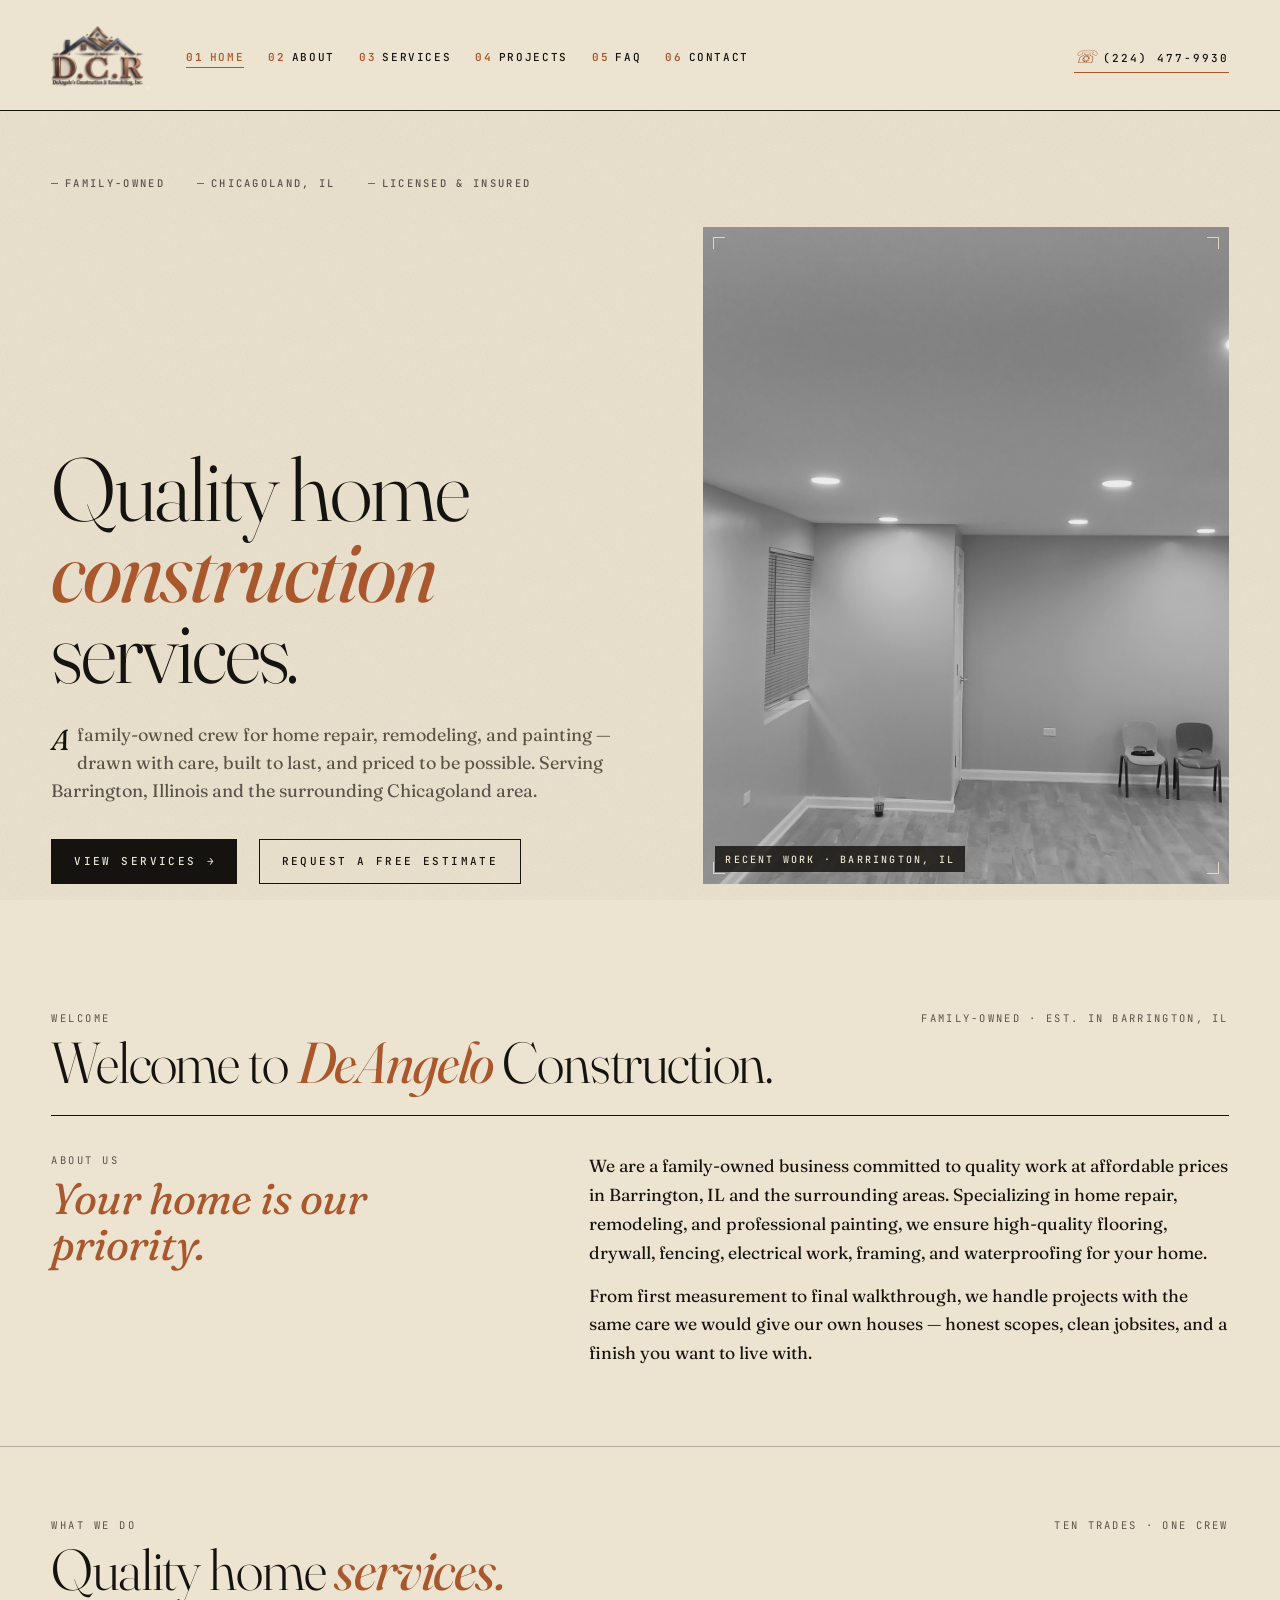
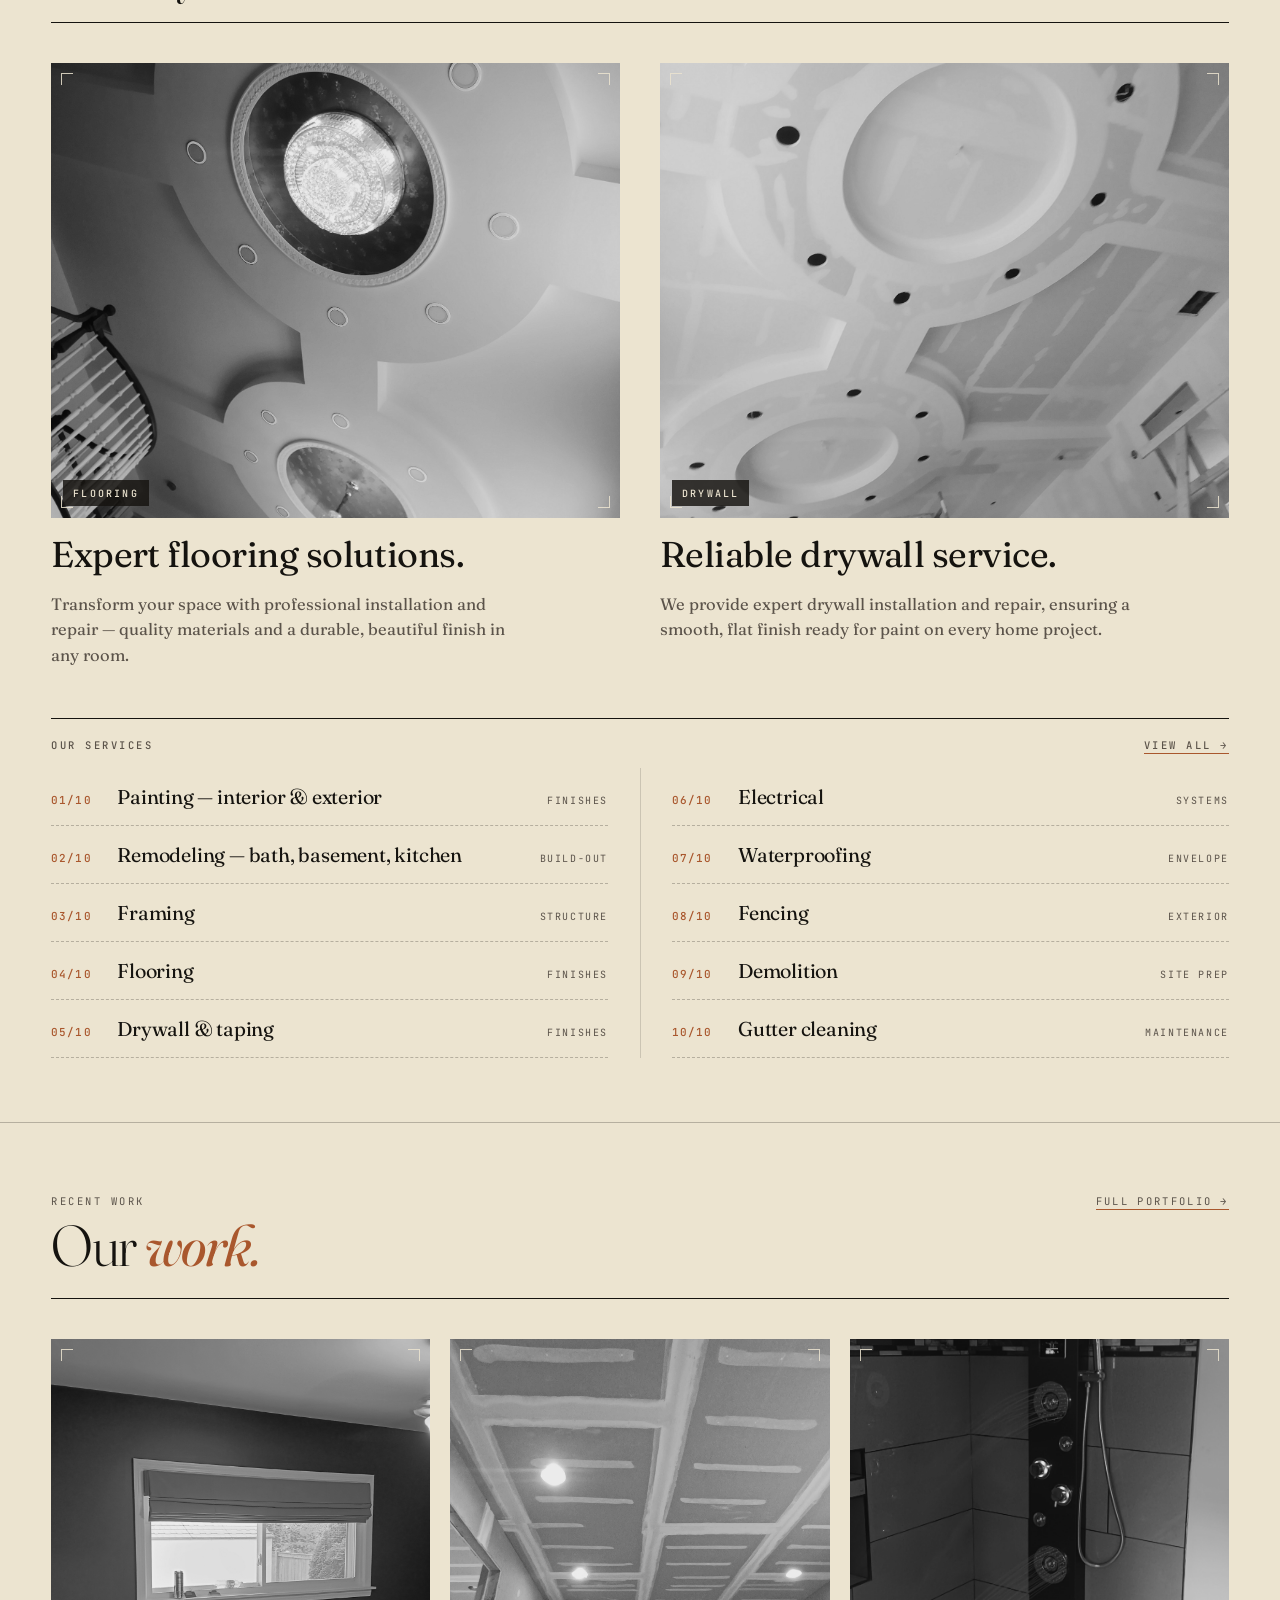
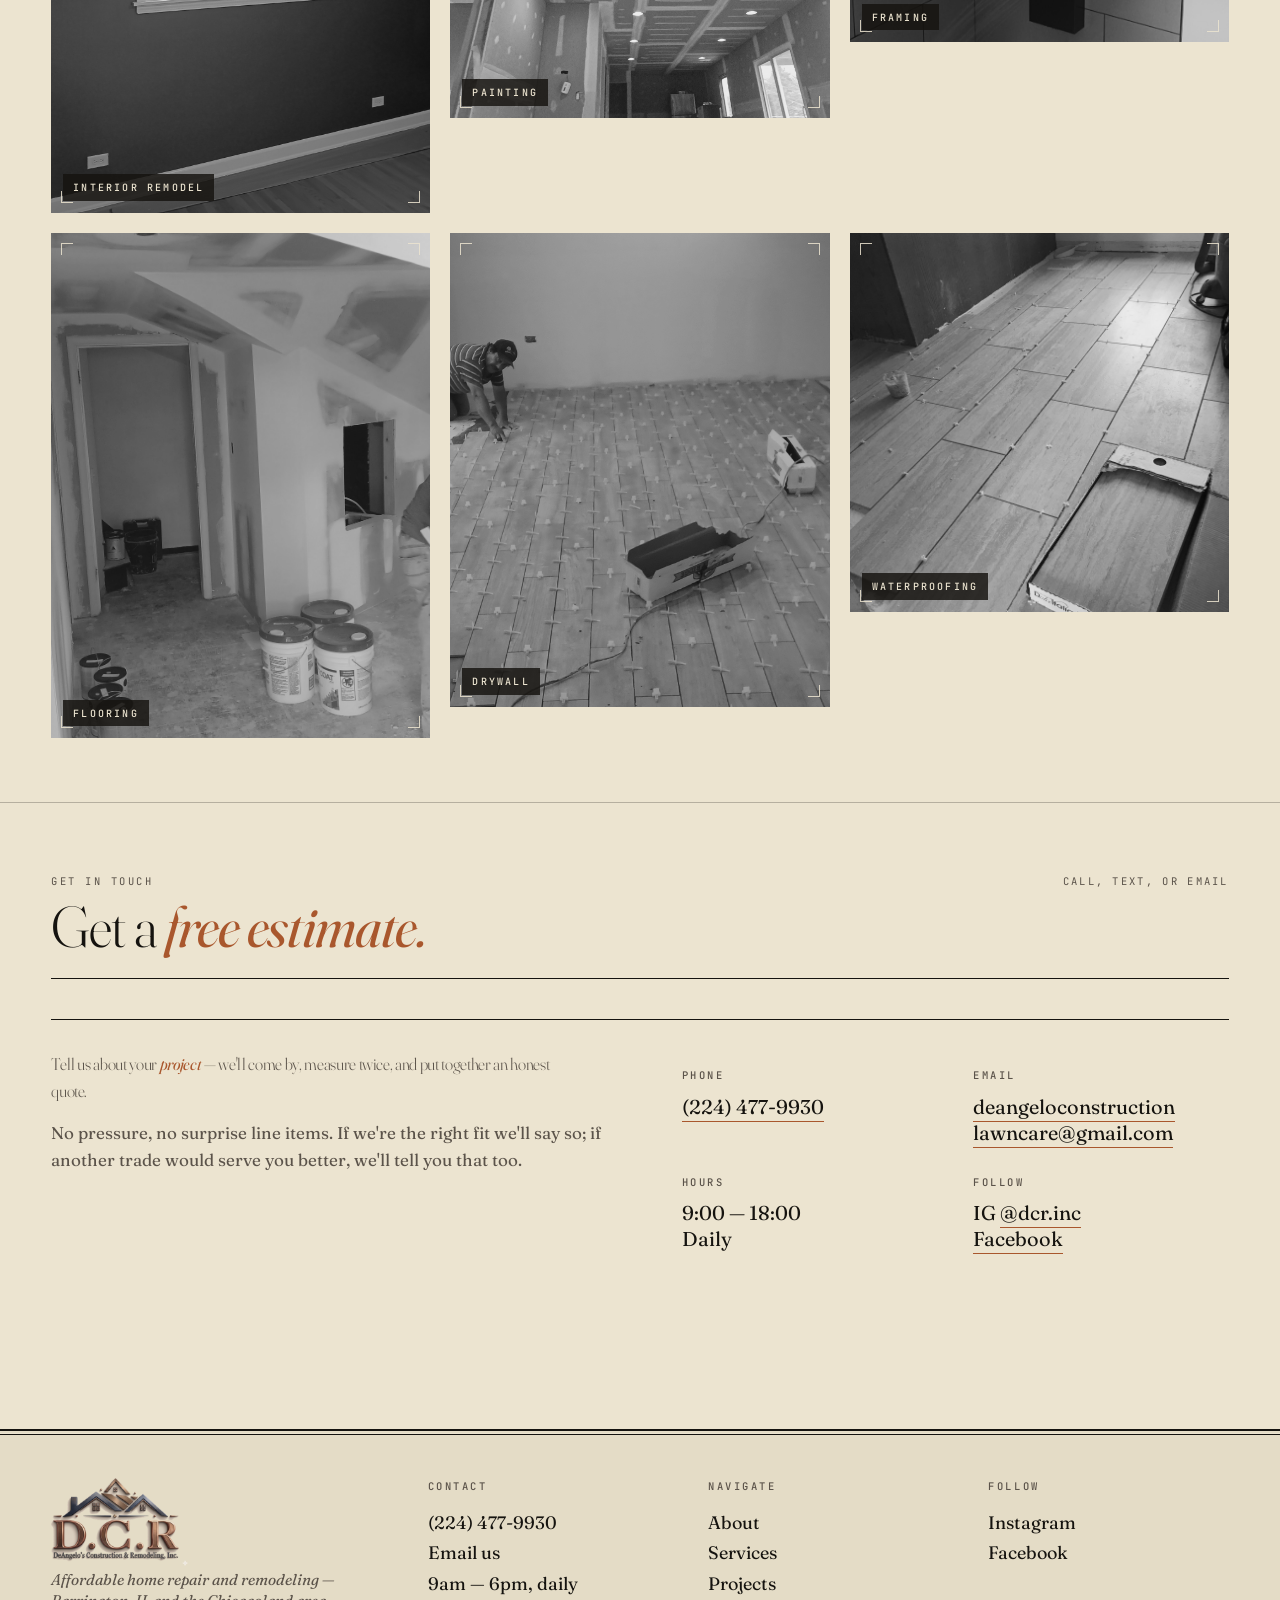
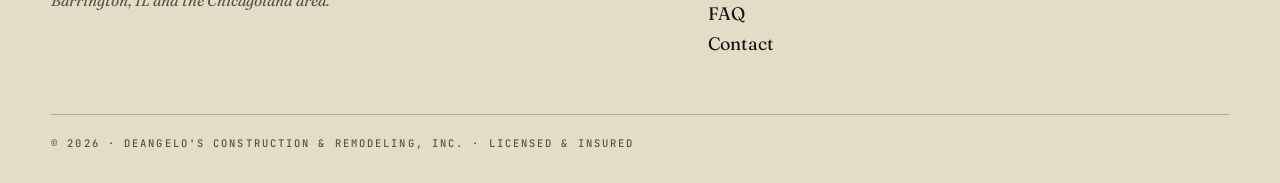
==== commit 3140b877: "Make mobile nav rows reliably tappable The previous stretched-link pseudo-element was losing to the " ====
--- a/index.html
+++ b/index.html
@@ -29,12 +29,12 @@
     </button>
     <nav id="primary-nav" aria-label="Primary">
       <ul class="nav-list">
-        <li><span class="num">01</span><a href="index.html" aria-current="page">Home</a></li>
-        <li><span class="num">02</span><a href="about.html">About</a></li>
-        <li><span class="num">03</span><a href="services.html">Services</a></li>
-        <li><span class="num">04</span><a href="projects.html">Projects</a></li>
-        <li><span class="num">05</span><a href="faq.html">FAQ</a></li>
-        <li><span class="num">06</span><a href="contact.html">Contact</a></li>
+        <li><a href="index.html" aria-current="page"><span class="num">01</span>Home</a></li>
+        <li><a href="about.html"><span class="num">02</span>About</a></li>
+        <li><a href="services.html"><span class="num">03</span>Services</a></li>
+        <li><a href="projects.html"><span class="num">04</span>Projects</a></li>
+        <li><a href="faq.html"><span class="num">05</span>FAQ</a></li>
+        <li><a href="contact.html"><span class="num">06</span>Contact</a></li>
       </ul>
     </nav>
     <a class="nav-cta" href="tel:2244779930"><strong>☏</strong>(224) 477-9930</a>
--- a/assets/styles.css
+++ b/assets/styles.css
@@ -132,8 +132,7 @@
   letter-spacing: 0.15em;
   text-transform: uppercase;
 }
-.nav-list li { display: flex; align-items: baseline; gap: 6px; }
-.nav-list .num { color: var(--copper); font-weight: 600; }
+.nav-list .num { color: var(--copper); font-weight: 600; margin-right: 6px; }
 .nav-list a {
   position: relative;
   padding: 3px 0;
@@ -986,11 +985,19 @@
     letter-spacing: 0.18em;
   }
   .nav-list li {
-    padding: 13px 0;
     border-top: 1px dashed var(--rule-soft);
+    transition: background 0.15s;
   }
   .nav-list li:first-child { border-top: 0; }
-  .nav-list a { display: inline-block; padding: 2px 0; }
+  .nav-list li:hover,
+  .nav-list li:focus-within { background: rgba(169,87,45,0.06); }
+  /* The anchor IS the row — full-width, full-height hit target,
+     extending into the drawer's horizontal padding. */
+  .nav-list li a {
+    display: block;
+    padding: 14px var(--pad);
+    margin: 0 calc(-1 * var(--pad));
+  }
   .nav-list a::after { display: none; }
 }
 
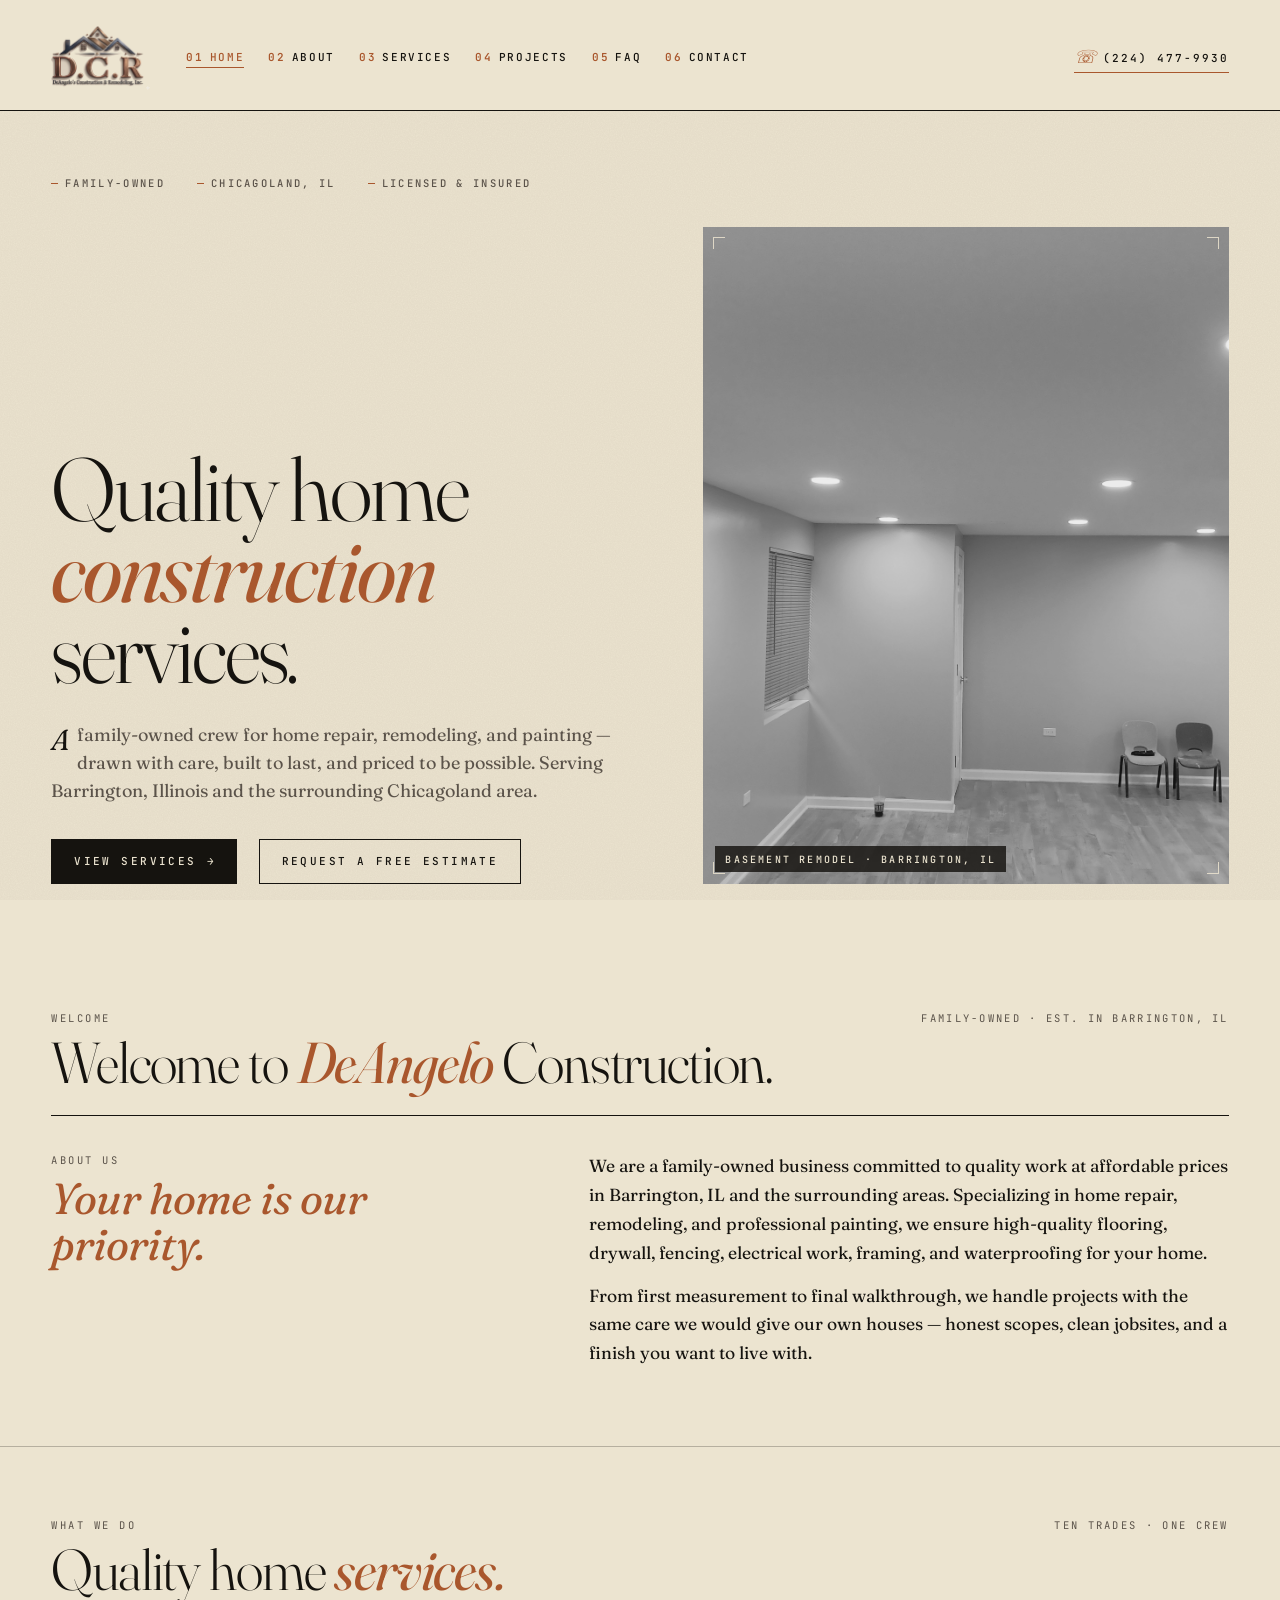
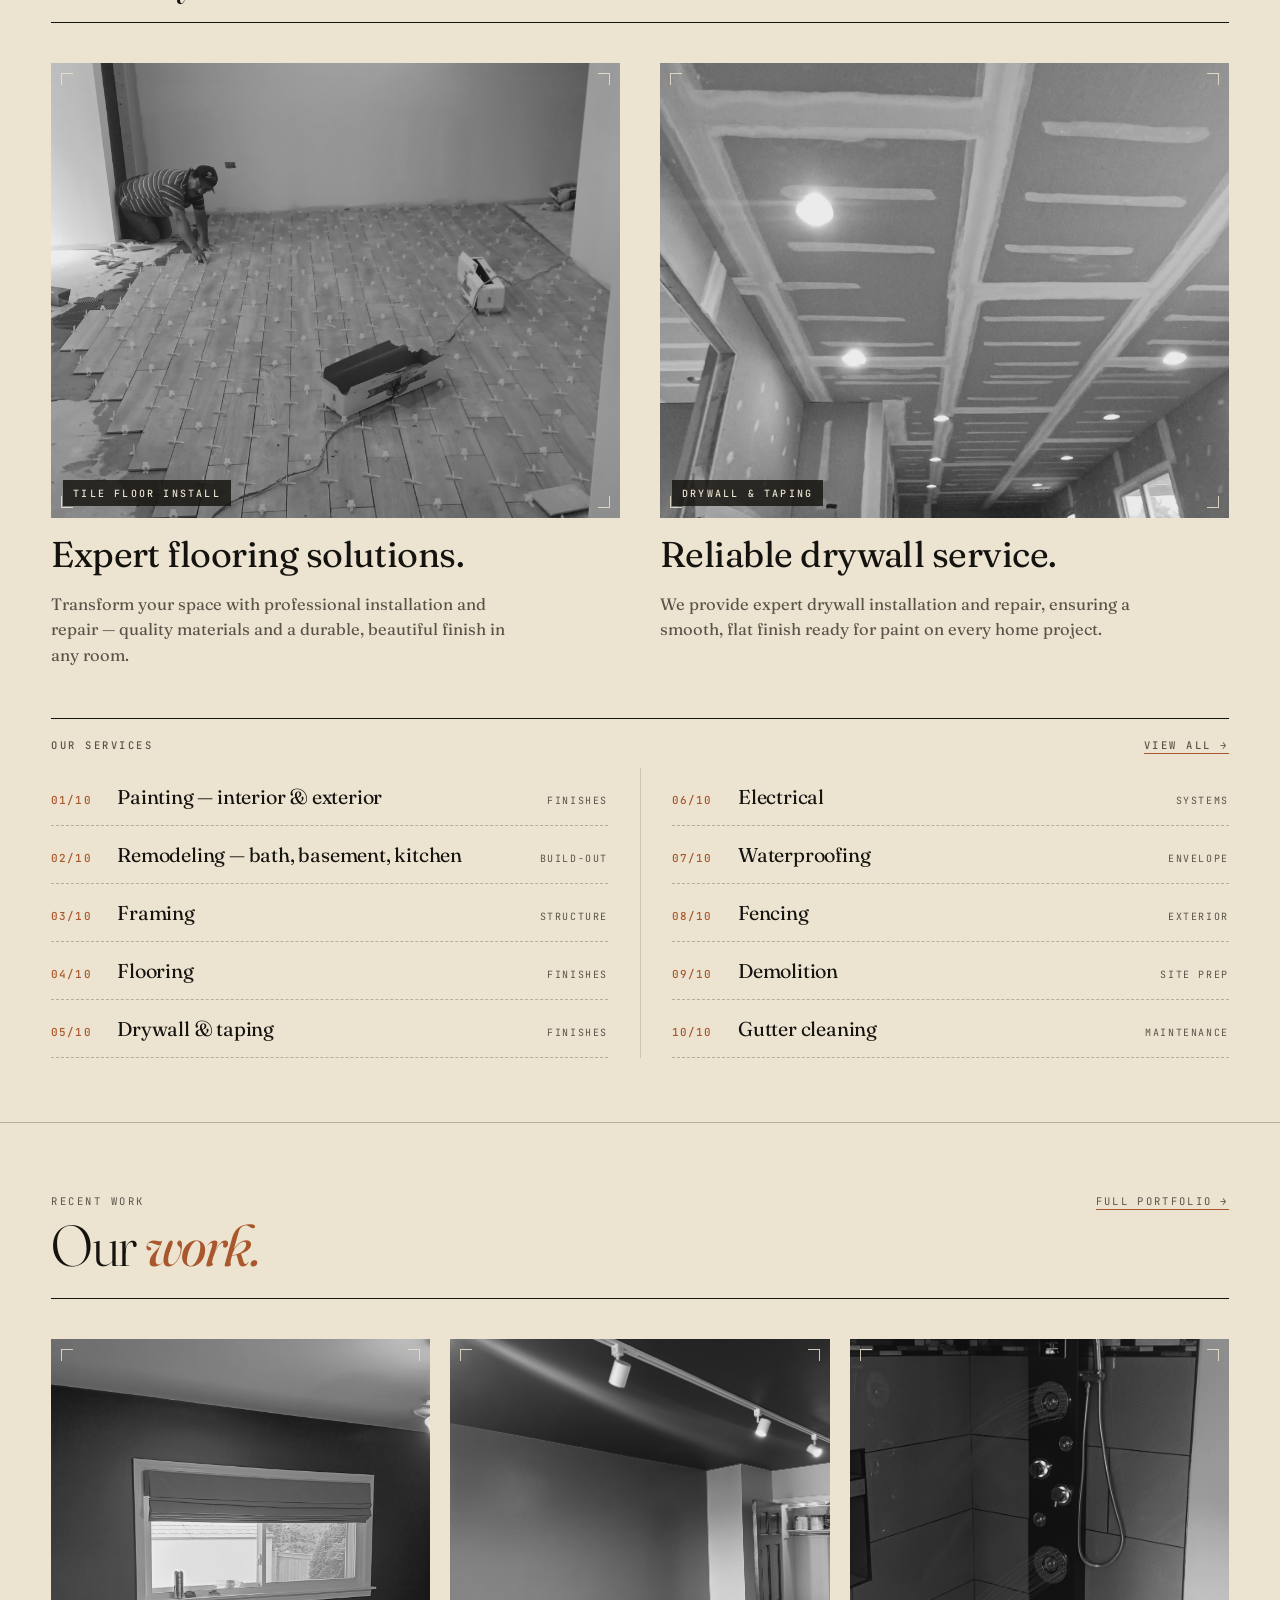
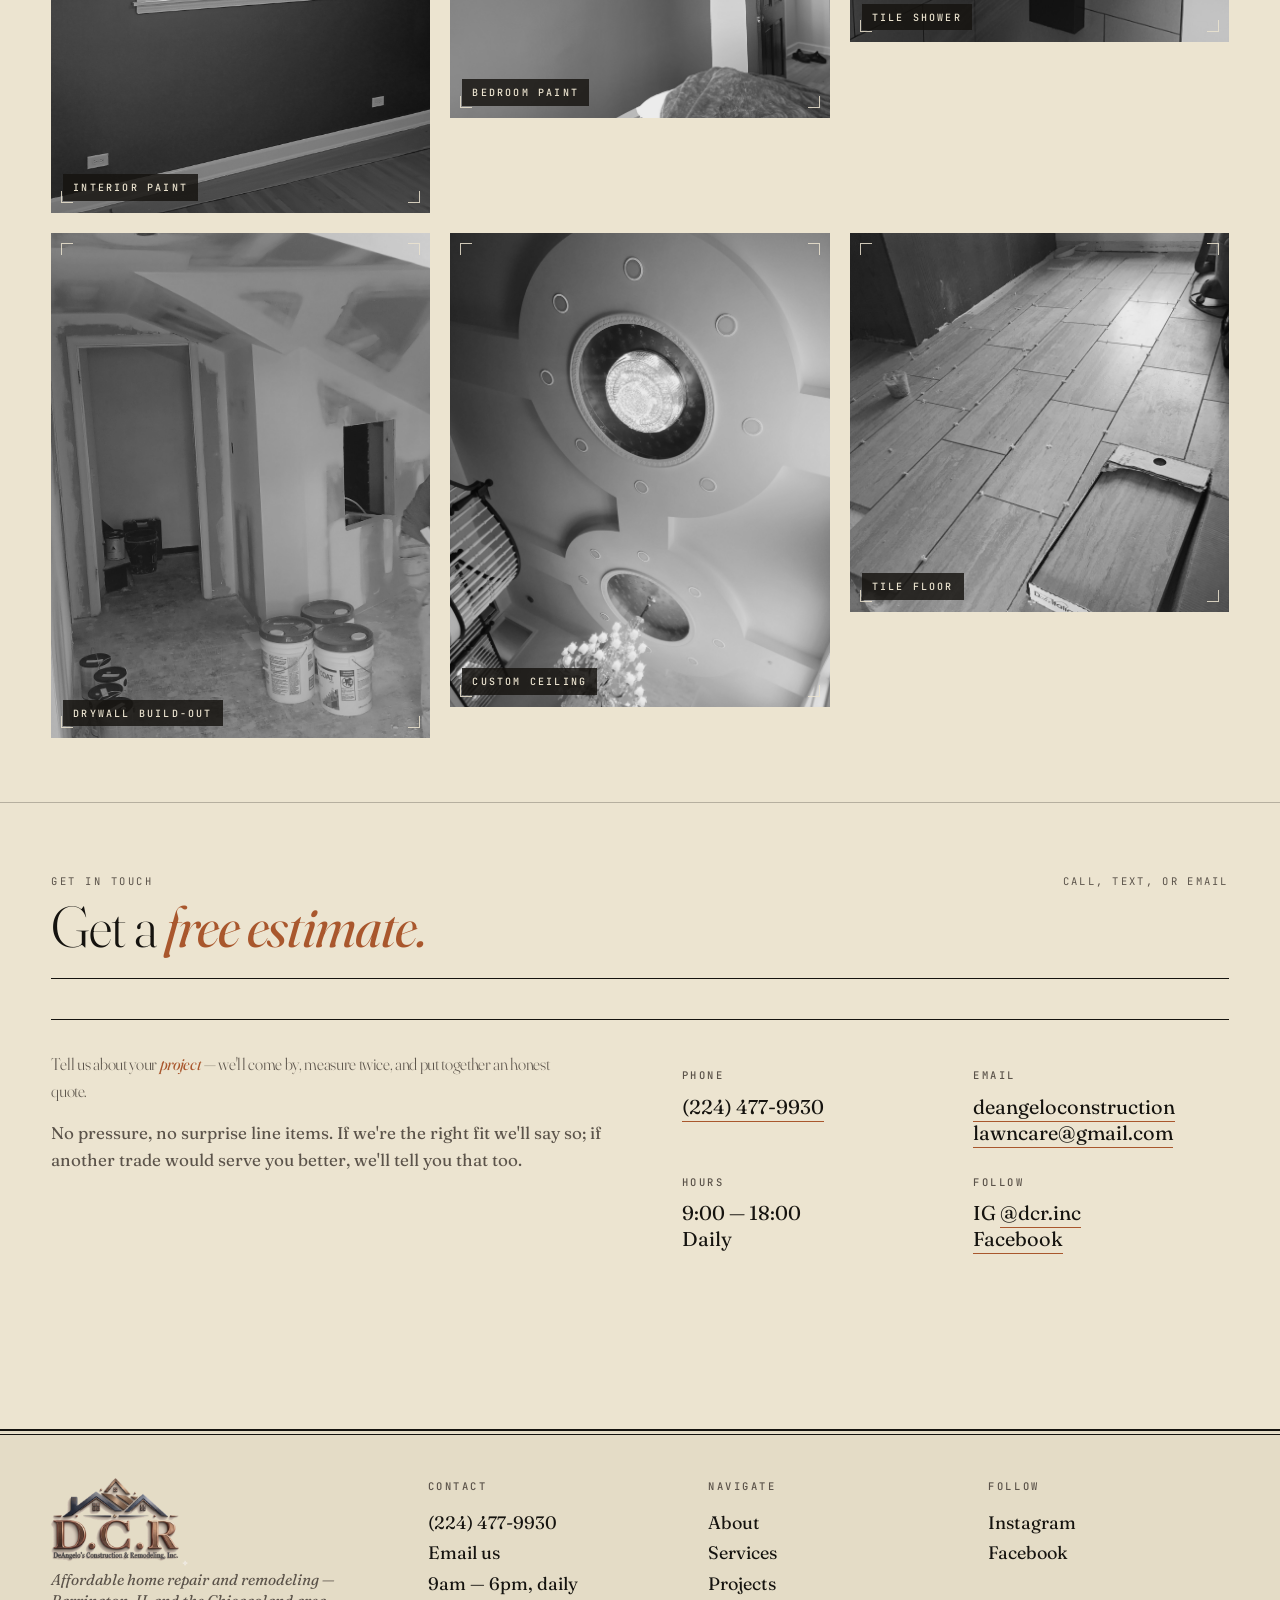
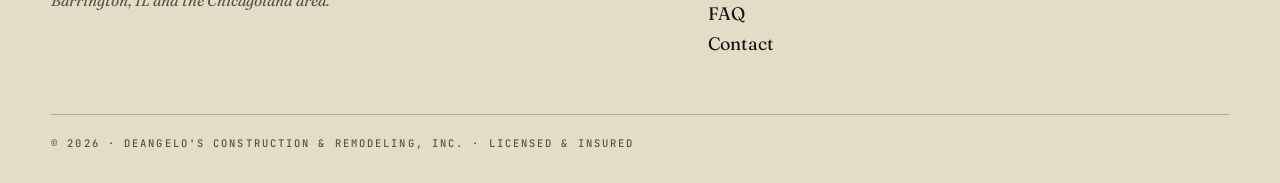
==== commit 766fd2e3: "Match project photo captions to actual photo subjects The original captions were generic placeholder" ====
--- a/index.html
+++ b/index.html
@@ -63,9 +63,9 @@
           </div>
         </div>
         <figure class="plate">
-          <img src="assets/images/projects/1000006502.jpg" alt="Recent DeAngelo Construction project">
+          <img src="assets/images/projects/1000006502.jpg" alt="Finished basement remodel">
           
-          <figcaption>Recent work · Barrington, IL</figcaption>
+          <figcaption>Basement remodel · Barrington, IL</figcaption>
         </figure>
       </div>
     </div>
@@ -108,9 +108,9 @@
 
         <article class="feature">
           <figure class="plate">
-            <img src="assets/images/projects/1000008046.jpg" alt="Flooring installation">
+            <img src="assets/images/projects/1000006866.jpg" alt="Tile flooring installation in progress">
             
-            <figcaption>Flooring</figcaption>
+            <figcaption>Tile floor install</figcaption>
           </figure>
           
           <h3>Expert flooring solutions.</h3>
@@ -119,9 +119,9 @@
 
         <article class="feature">
           <figure class="plate">
-            <img src="assets/images/projects/1000008059.jpg" alt="Drywall work">
+            <img src="assets/images/projects/1000006287.jpg" alt="Drywall installation and taping">
             
-            <figcaption>Drywall</figcaption>
+            <figcaption>Drywall & taping</figcaption>
           </figure>
           
           <h3>Reliable drywall service.</h3>
@@ -162,12 +162,12 @@
       </div>
 
       <div class="gallery">
-        <figure class="plate"><img src="assets/images/projects/1000005928.jpg" alt="Project photo"><figcaption>Interior remodel</figcaption></figure>
-        <figure class="plate"><img src="assets/images/projects/1000006287.jpg" alt="Project photo"><figcaption>Painting</figcaption></figure>
-        <figure class="plate"><img src="assets/images/projects/1000006771.jpg" alt="Project photo"><figcaption>Framing</figcaption></figure>
-        <figure class="plate"><img src="assets/images/projects/1000006806.jpg" alt="Project photo"><figcaption>Flooring</figcaption></figure>
-        <figure class="plate"><img src="assets/images/projects/1000006866.jpg" alt="Project photo"><figcaption>Drywall</figcaption></figure>
-        <figure class="plate"><img src="assets/images/projects/1000007998.jpg" alt="Project photo"><figcaption>Waterproofing</figcaption></figure>
+        <figure class="plate"><img src="assets/images/projects/1000005928.jpg" alt="Interior painting — dark feature wall"><figcaption>Interior paint</figcaption></figure>
+        <figure class="plate"><img src="assets/images/projects/1000008652.jpg" alt="Bedroom painted navy with track lighting"><figcaption>Bedroom paint</figcaption></figure>
+        <figure class="plate"><img src="assets/images/projects/1000006771.jpg" alt="Custom tile shower with shower tower"><figcaption>Tile shower</figcaption></figure>
+        <figure class="plate"><img src="assets/images/projects/1000006806.jpg" alt="Drywall build-out in progress"><figcaption>Drywall build-out</figcaption></figure>
+        <figure class="plate"><img src="assets/images/projects/1000008046.jpg" alt="Custom decorative tray ceiling"><figcaption>Custom ceiling</figcaption></figure>
+        <figure class="plate"><img src="assets/images/projects/1000007998.jpg" alt="Rectangular tile floor installation"><figcaption>Tile floor</figcaption></figure>
       </div>
     </div>
   </section>
